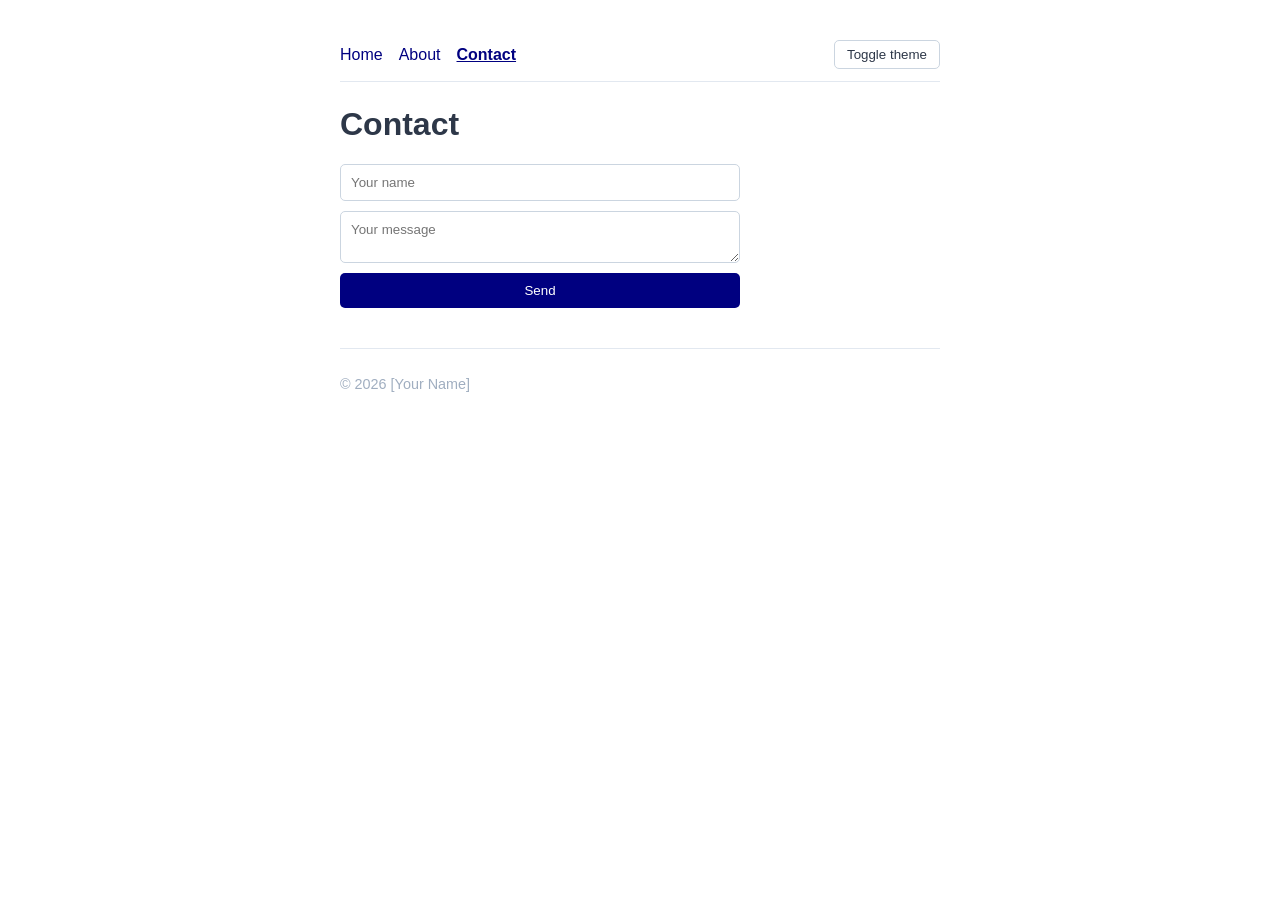
==== contact.html @ 9a3b38c7 "Added contact page with working form" ====
<!doctype html>
<html lang="en">
  <head>
    <meta charset="UTF-8" />
    <meta name="viewport" content="width=device-width, initial-scale=1.0" />
    <title>Contact</title>
    <link rel="stylesheet" href="css/styles.css" />
  </head>
  <body>
    <header>
      <nav>
        <a href="index.html">Home</a>
        <a href="about.html">About</a>
        <a href="contact.html">Contact</a>
      </nav>
      <button id="themeToggle">Toggle theme</button>
    </header>
    <main>
      <h1>Contact</h1>
      <form id="contactForm">
        <input type="text" id="name" placeholder="Your name" />
        <textarea id="message" placeholder="Your message"></textarea>
        <button type="submit">Send</button>
      </form>
      <p id="formMsg"></p>
    </main>
    <footer>
      <p>&copy; <span id="year"></span> [Your Name]</p>
    </footer>
    <script src="js/script.js"></script>
  </body>
</html>
---- css/styles.css ----
body {
  font-family: sans-serif;
  max-width: 600px;
  margin: 40px auto;
  padding: 0 20px;
  color: #2d3748;
  background: #ffffff;
  transition:
    background 0.2s,
    color 0.2s;
}

header {
  display: flex;
  justify-content: space-between;
  align-items: center;
  border-bottom: 1px solid #e2e8f0;
  padding-bottom: 12px;
  margin-bottom: 24px;
}
nav {
  display: flex;
  gap: 16px;
}
nav a {
  text-decoration: none;
  color: navy;
}
/* STRETCH: highlights the current page's link */
nav a.active {
  font-weight: bold;
  text-decoration: underline;
}
#themeToggle {
  background: none;
  border: 1px solid #cbd5e0;
  border-radius: 5px;
  padding: 6px 12px;
  cursor: pointer;
  color: inherit;
}
form {
  display: flex;
  flex-direction: column;
  gap: 10px;
  max-width: 400px;
}

input,
textarea {
  padding: 10px;
  border: 1px solid #cbd5e0;
  border-radius: 5px;
  font-family: inherit;
}
form button {
  background-color: navy;
  color: white;
  border: none;
  padding: 10px;
  border-radius: 5px;
  cursor: pointer;
}
footer {
  margin-top: 40px;
  border-top: 1px solid #e2e8f0;
  padding-top: 12px;
  color: #a0aec0;
  font-size: 0.9em;
}
/* Dark mode — CSS owns the look. JS only adds/removes the .dark class. */
body.dark {
  background: #1a202c;
  color: #e2e8f0;
}
body.dark header,
body.dark footer {
  border-color: #2d3748;
}
body.dark nav a {
  color: #90cdf4;
}
body.dark #themeToggle {
  border-color: #4a5568;
}

/* STRETCH: FAQ on the about page */
.faq-answer {
  display: none;
  padding: 8px 0 8px 16px;
  color: #4a5568;
}
.faq-answer.open {
  display: block;
}
body.dark .faq-answer {
  color: #cbd5e0;
}
.faq-question {
  cursor: pointer;
  font-weight: bold;
  padding: 8px 0;
}
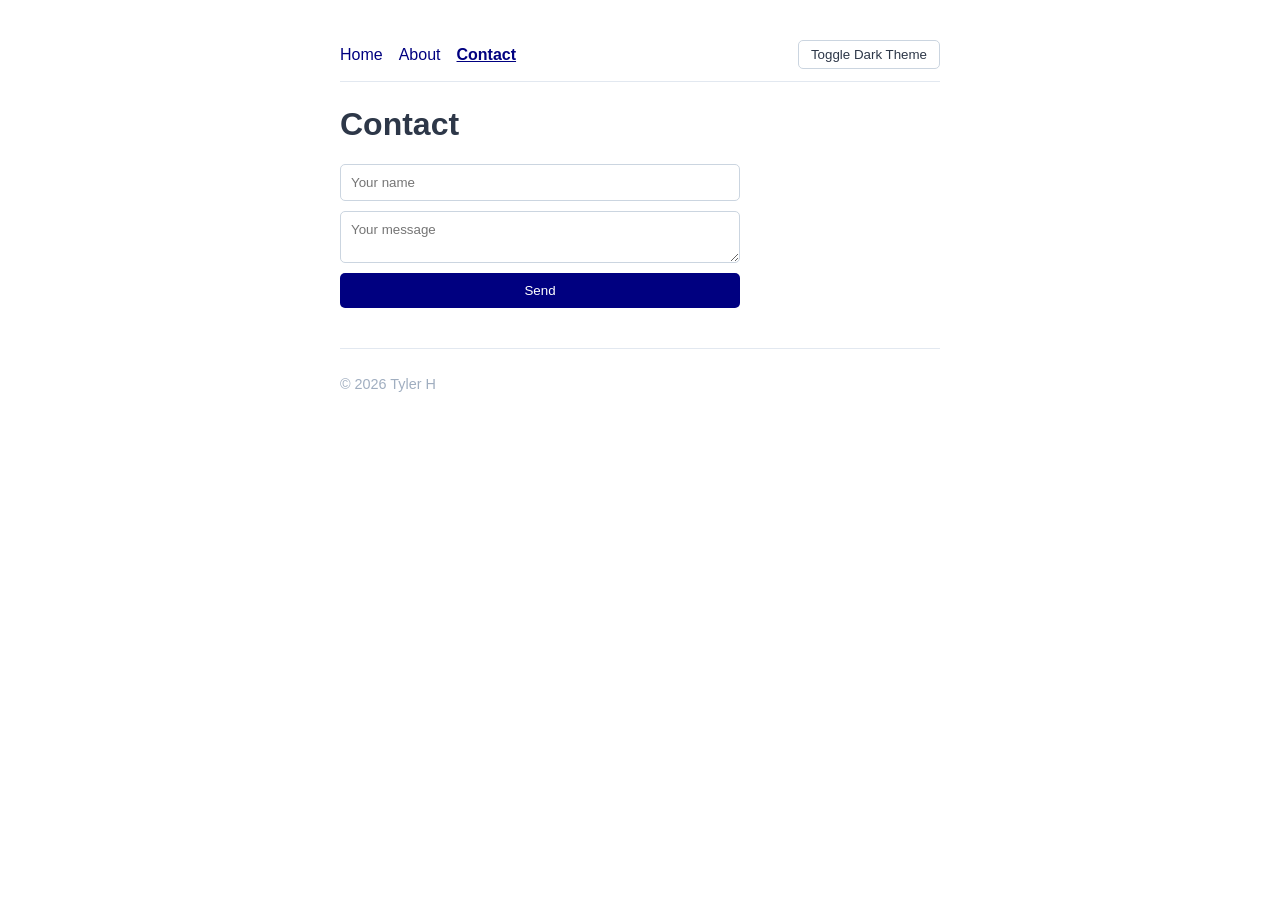
==== commit c4071319: "Updated header and footer" ====
--- a/contact.html
+++ b/contact.html
@@ -13,7 +13,7 @@
         <a href="about.html">About</a>
         <a href="contact.html">Contact</a>
       </nav>
-      <button id="themeToggle">Toggle theme</button>
+      <button id="themeToggle">Toggle Dark Theme</button>
     </header>
     <main>
       <h1>Contact</h1>
@@ -25,7 +25,7 @@
       <p id="formMsg"></p>
     </main>
     <footer>
-      <p>&copy; <span id="year"></span> [Your Name]</p>
+      <p>&copy; <span id="year"></span> Tyler H</p>
     </footer>
     <script src="js/script.js"></script>
   </body>
